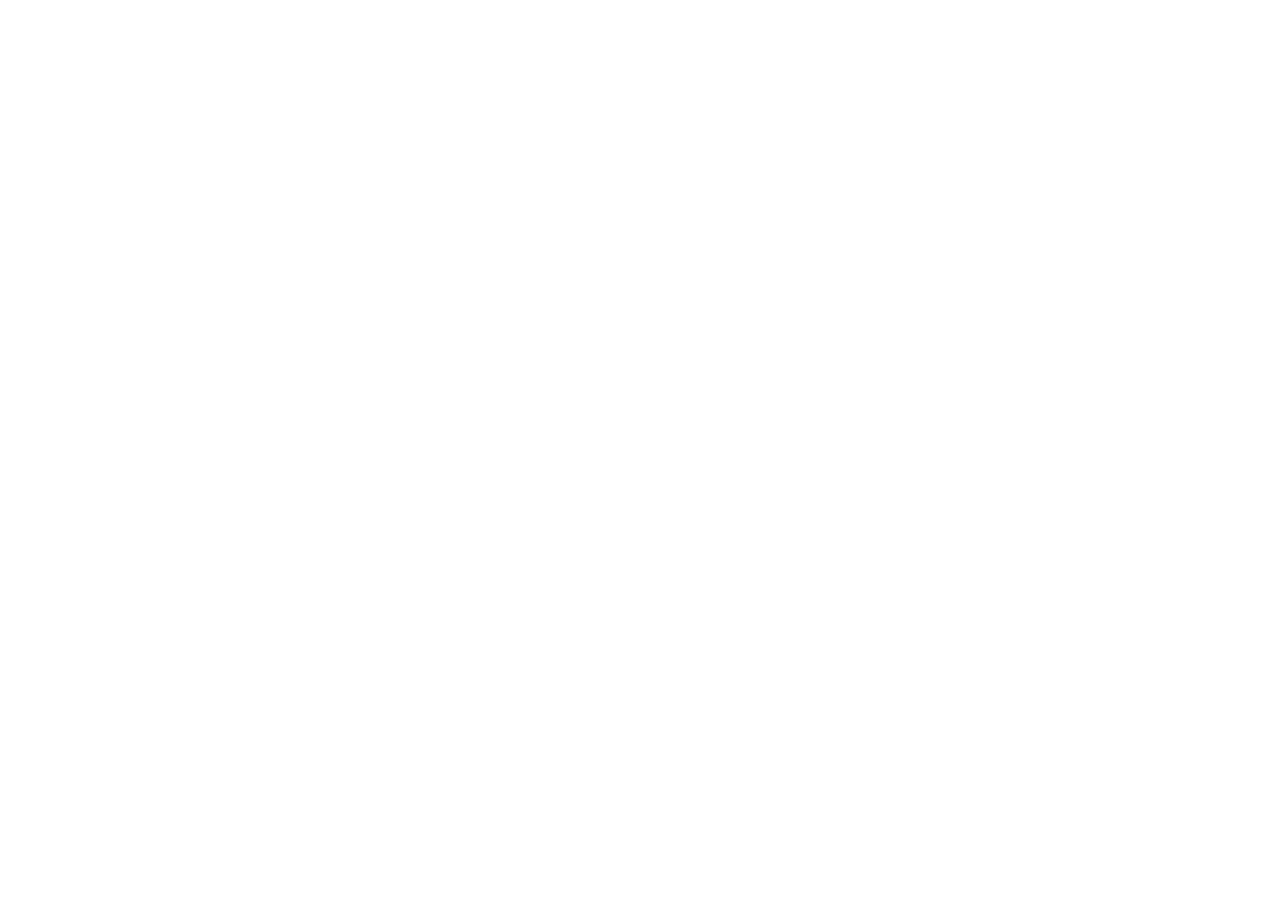
==== index.html @ c3f22ebf "Add project template" ====
<!DOCTYPE html>
<html lang="en">
  <head>
    <meta charset="UTF-8" />
    <meta name="viewport" content="width=device-width, initial-scale=1.0" />
    <title>Document</title>
    <link rel="stylesheet" href="./style/style.css" />
    <script src="./script/script.js" defer></script>
  </head>
  <body></body>
</html>
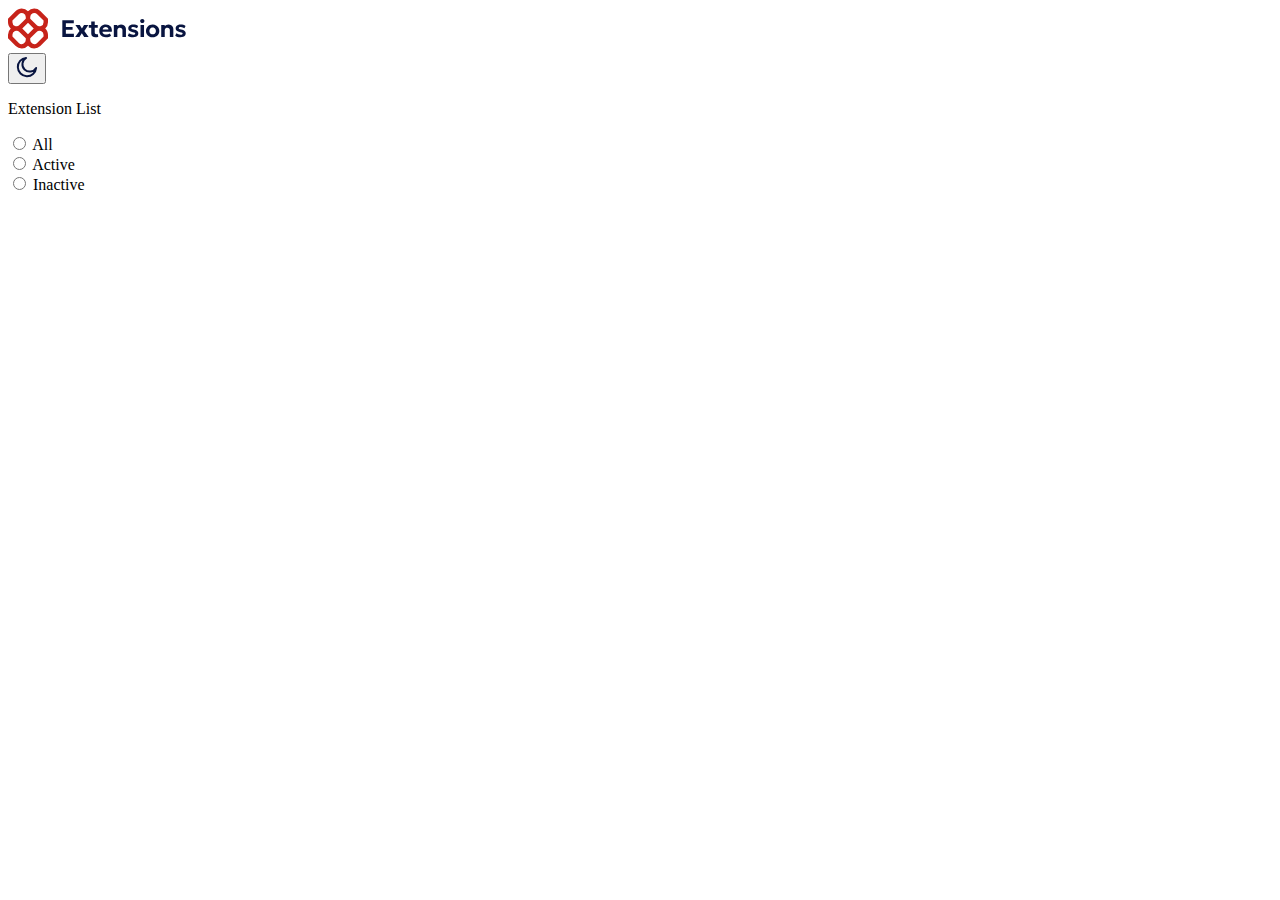
==== commit 4967d474: "Add markup for header and filter radio option" ====
--- a/index.html
+++ b/index.html
@@ -5,7 +5,39 @@
     <meta name="viewport" content="width=device-width, initial-scale=1.0" />
     <title>Document</title>
     <link rel="stylesheet" href="./style/style.css" />
-    <script src="./script/script.js" defer></script>
+    <script src="./script/script.js" type="module" defer></script>
   </head>
-  <body></body>
+  <body>
+    <div class="header">
+      <div class="headerLogo">
+        <img src="./asset/images/logo.svg" alt="extension logo" />
+      </div>
+      <div class="themeContainer">
+        <button>
+          <img src="./asset/images/icon-moon.svg" alt="" />
+        </button>
+      </div>
+    </div>
+    <div class="main">
+      <div class="mainHeader">
+        <div class="mainHeaderText">
+          <p>Extension List</p>
+        </div>
+        <div class="mainFilterContainer">
+          <div class="allContainer">
+            <input type="radio" id="allOption" name="filter" />
+            <label for="allOption">All</label>
+          </div>
+          <div class="activeContainer">
+            <input type="radio" id="activeOption" name="filter" />
+            <label for="activeOption">Active</label>
+          </div>
+          <div class="inactiveContainer">
+            <input type="radio" id="inactiveOption" name="filter" />
+            <label for="inactiveOption">Inactive</label>
+          </div>
+        </div>
+      </div>
+    </div>
+  </body>
 </html>
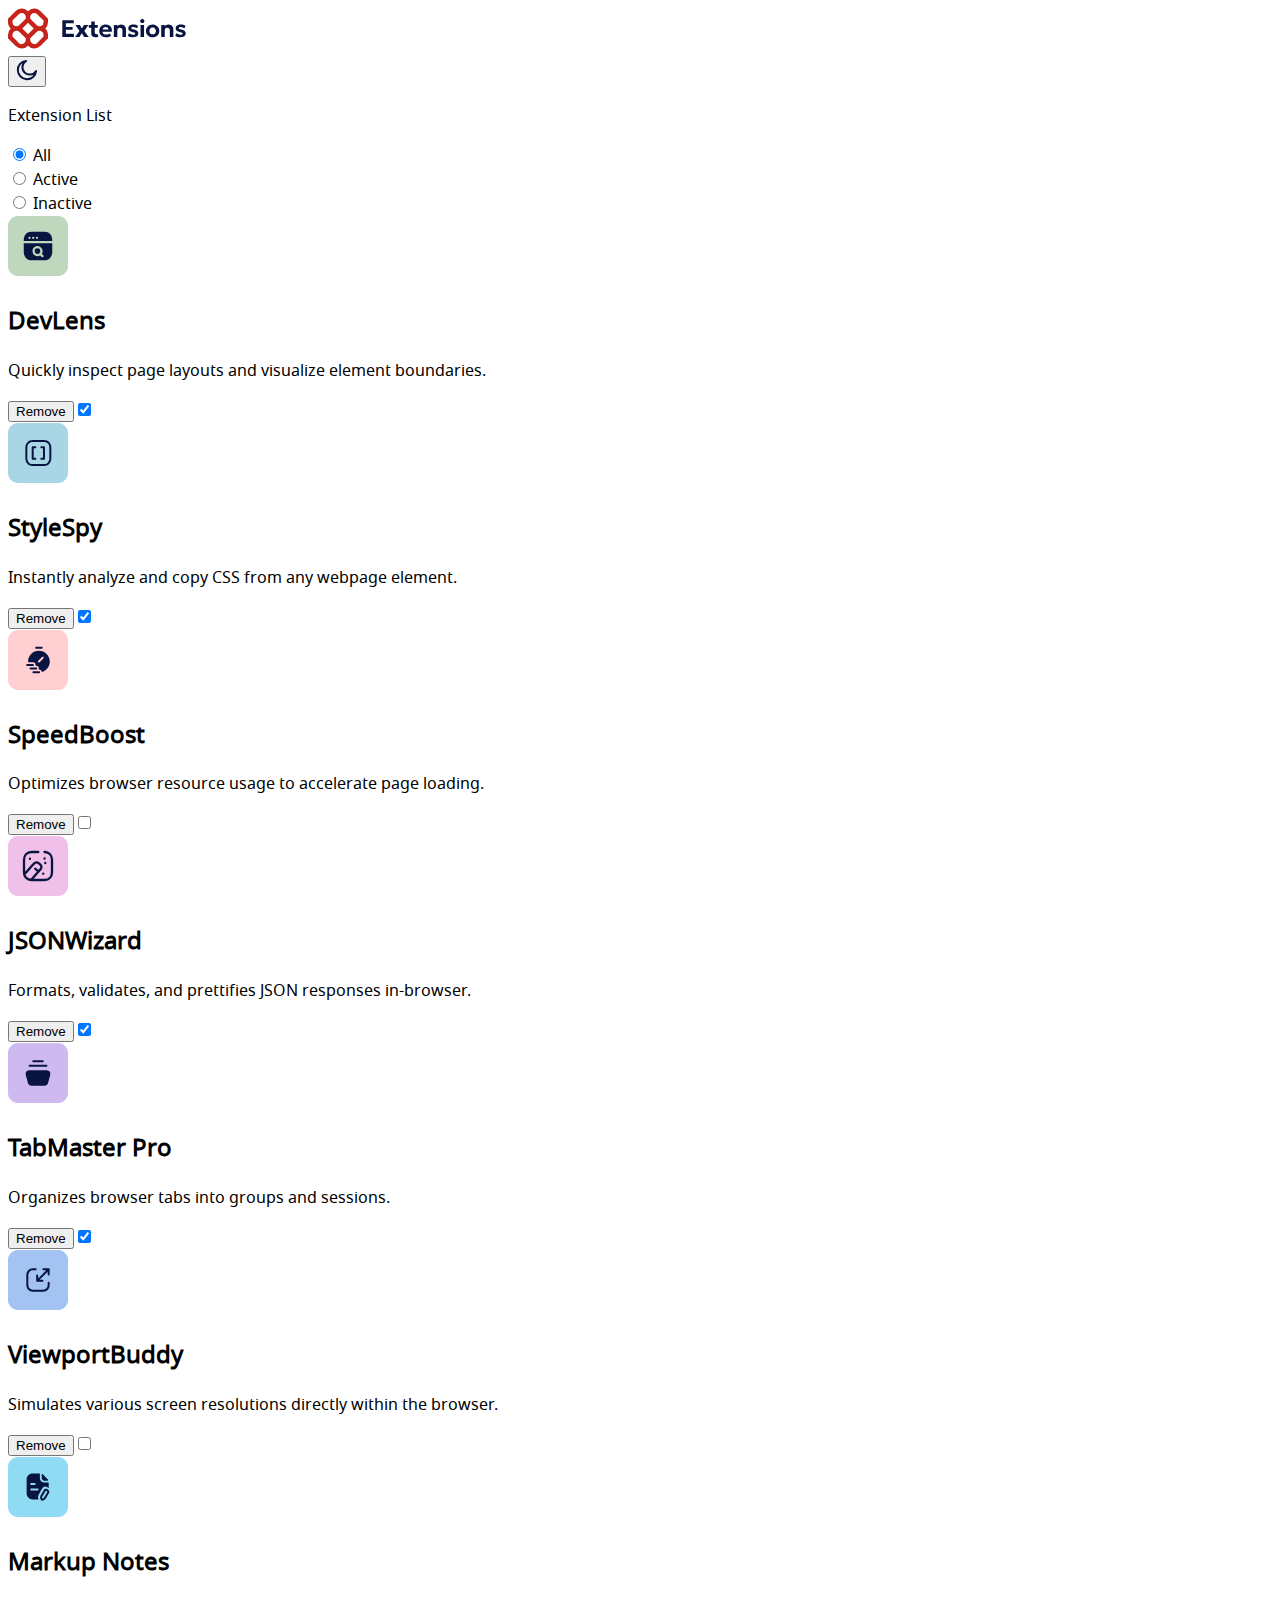
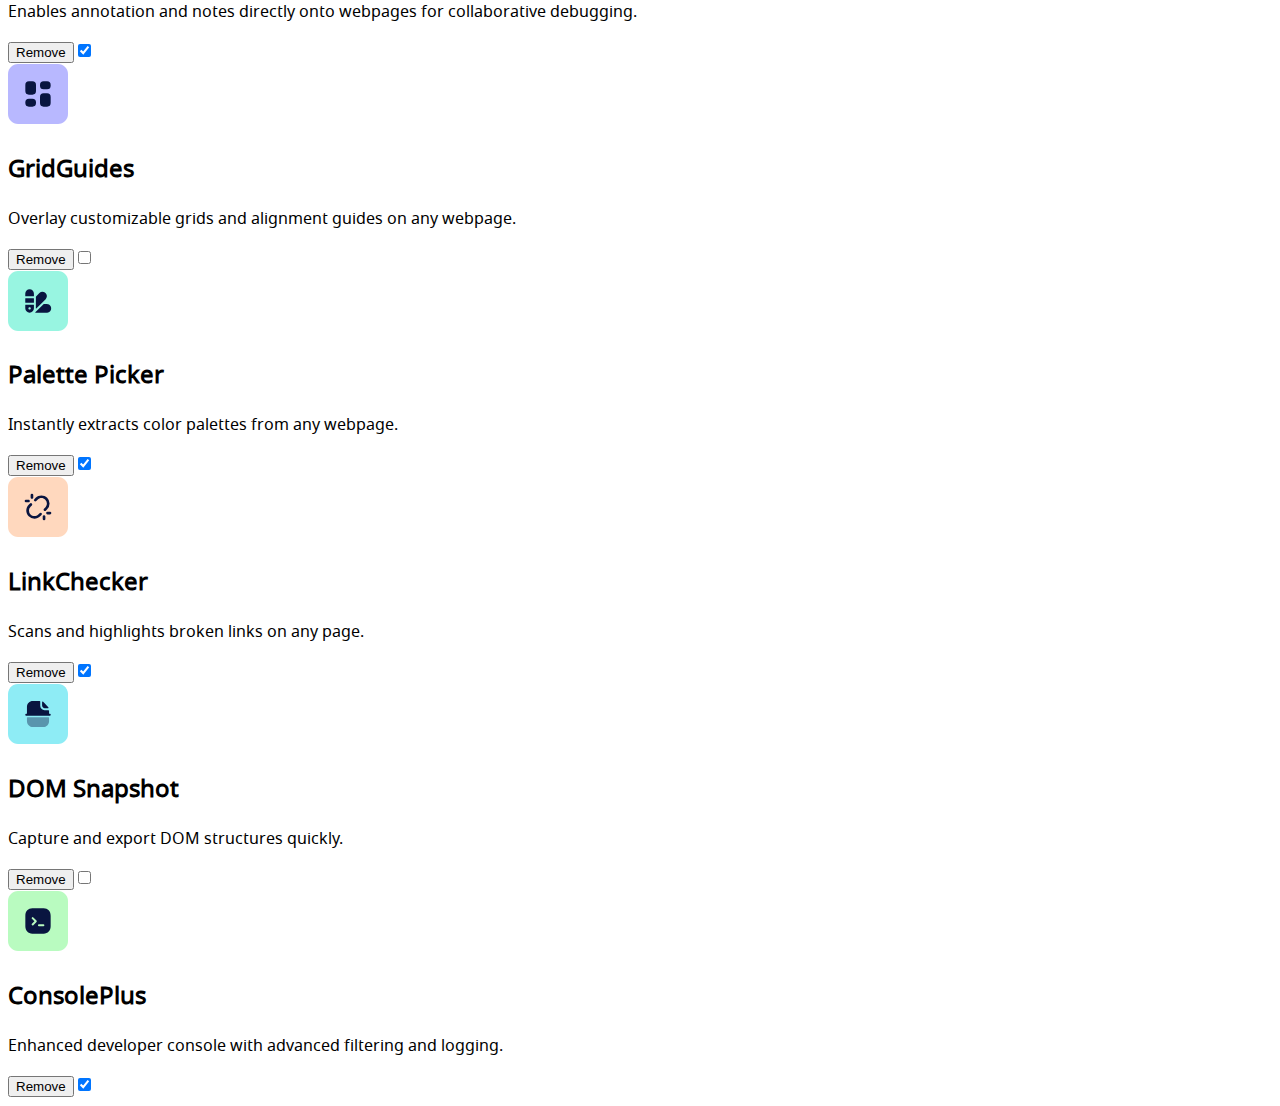
==== commit f5efbf05: "Add webfont and system font as fallback" ====
--- a/index.html
+++ b/index.html
@@ -25,7 +25,7 @@
         </div>
         <div class="mainFilterContainer">
           <div class="allContainer">
-            <input type="radio" id="allOption" name="filter" />
+            <input type="radio" id="allOption" name="filter" checked />
             <label for="allOption">All</label>
           </div>
           <div class="activeContainer">
@@ -38,6 +38,7 @@
           </div>
         </div>
       </div>
+      <div class="mainContent"></div>
     </div>
   </body>
 </html>
--- a/style/style.css
+++ b/style/style.css
@@ -0,0 +1,16 @@
+@font-face {
+  font-family: "notosans";
+  src: url("../asset/font/notosans-regular-webfont.woff2") format("woff2"),
+    url("../asset/font/notosans-regular-webfont.woff") format("woff");
+  font-weight: normal;
+  font-style: normal;
+}
+
+:root {
+  --system-ui: system-ui, "Segoe UI", Roboto, Helvetica, Arial, sans-serif,
+    "Apple Color Emoji", "Segoe UI Emoji", "Segoe UI Symbol";
+}
+
+body {
+  font-family: "notosans", var(--system-ui);
+}
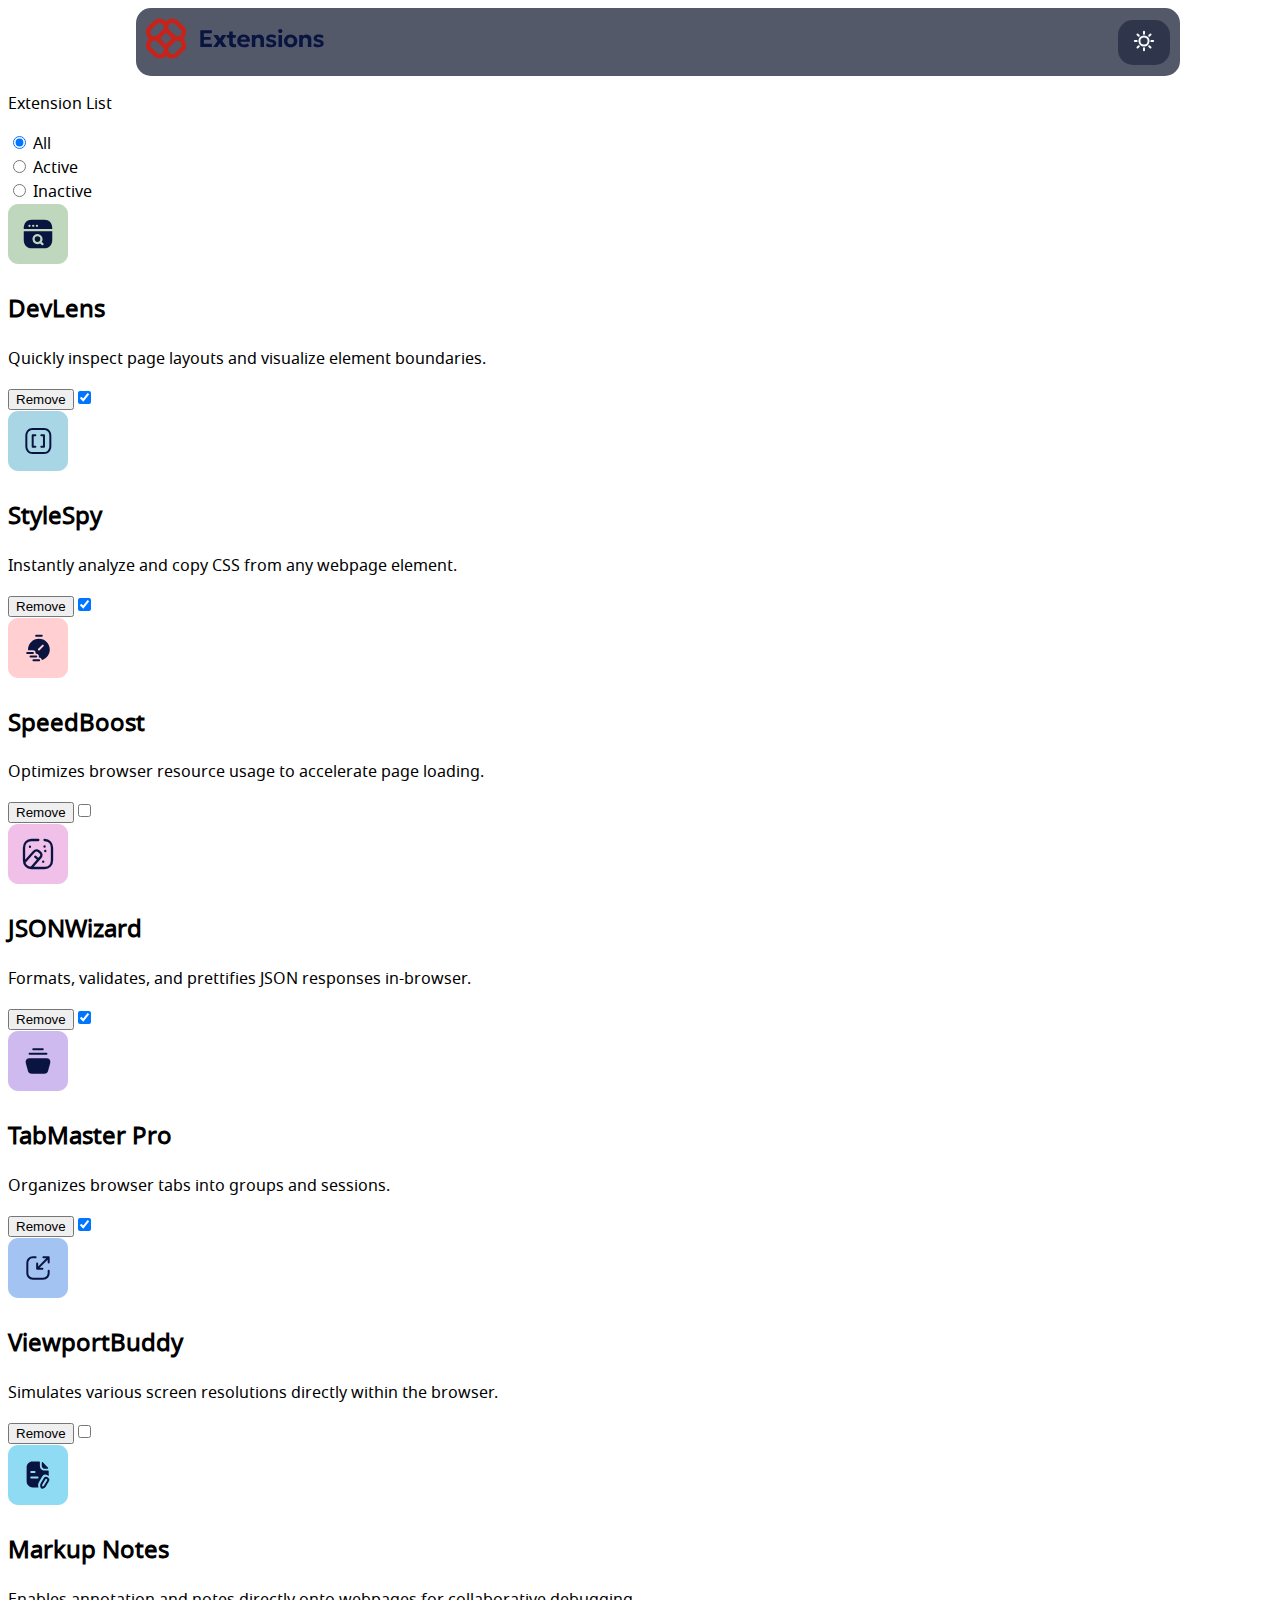
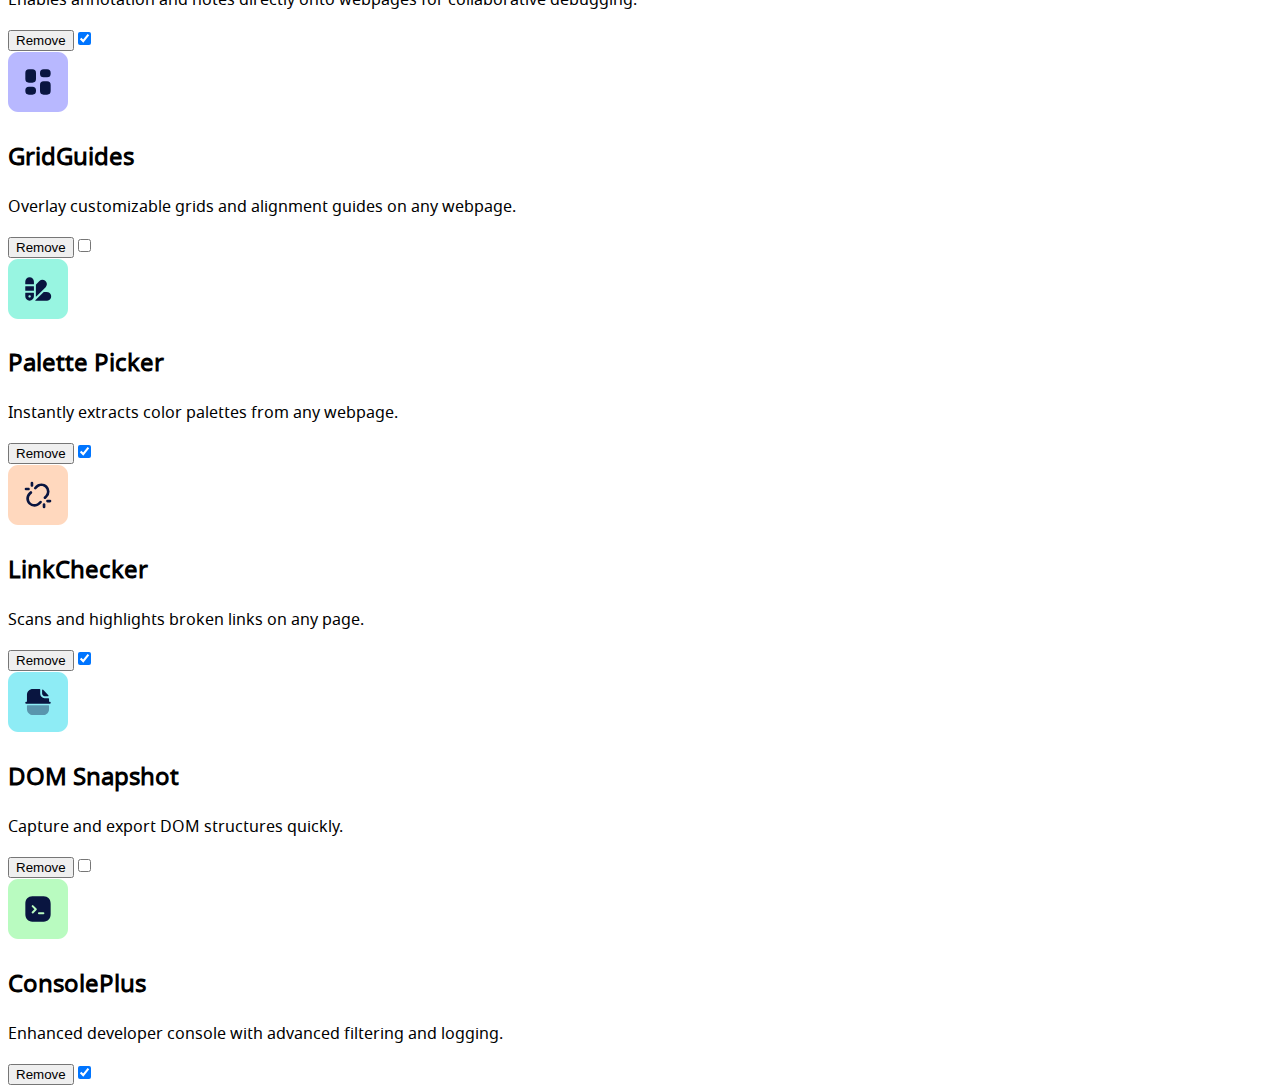
==== commit 34272802: "Style the button theme container" ====
--- a/index.html
+++ b/index.html
@@ -14,7 +14,7 @@
       </div>
       <div class="themeContainer">
         <button>
-          <img src="./asset/images/icon-moon.svg" alt="" />
+          <img src="./asset/images/icon-sun.svg" alt="" />
         </button>
       </div>
     </div>
--- a/style/style.css
+++ b/style/style.css
@@ -9,8 +9,50 @@
 :root {
   --system-ui: system-ui, "Segoe UI", Roboto, Helvetica, Arial, sans-serif,
     "Apple Color Emoji", "Segoe UI Emoji", "Segoe UI Symbol";
+  --Neutral-900: hsl(227, 75%, 14%);
+  --Neutral-800: hsl(226, 25%, 17%);
+  --Neutral-700: hsl(225, 23%, 24%);
+  --Neutral-600: hsl(226, 11%, 37%);
+  --Neutral-300: hsl(0, 0%, 78%);
+  --Neutral-200: hsl(217, 61%, 90%);
+  --Neutral-100: hsl(0, 0%, 93%);
+  --Neutral-0: hsl(200, 60%, 99%);
+  --Red-400: hsl(3, 86%, 64%);
+  --Red-500: hsl(3, 71%, 56%);
+  --Red-700: hsl(3, 77%, 44%);
+  --Light-Gradient: linear-gradient(180deg, #ebf2fc 0%, #eef8f9 100%);
+  --Dark-Gradient: linear-gradient(180deg, #040918 0%, #091540 100%);
+  --font-size: 16px;
+  --bold-light: 400;
+  --bold-normal: 500;
+  --bold: 700;
 }
 
 body {
   font-family: "notosans", var(--system-ui);
+  font-size: var(--font-size);
+  width: 100vw;
+  height: 100vh;
 }
+
+.header {
+  display: flex;
+  justify-content: space-between;
+  align-items: center;
+  background-color: var(--Neutral-600);
+  width: 80%;
+  margin-left: 10%;
+  padding: 10px;
+  color: white;
+}
+
+.header,
+.themeContainer > button {
+  border-radius: 15px;
+}
+
+.themeContainer > button {
+  background-color: var(--Neutral-700);
+  border: none;
+  padding: 10px 15px;
+}
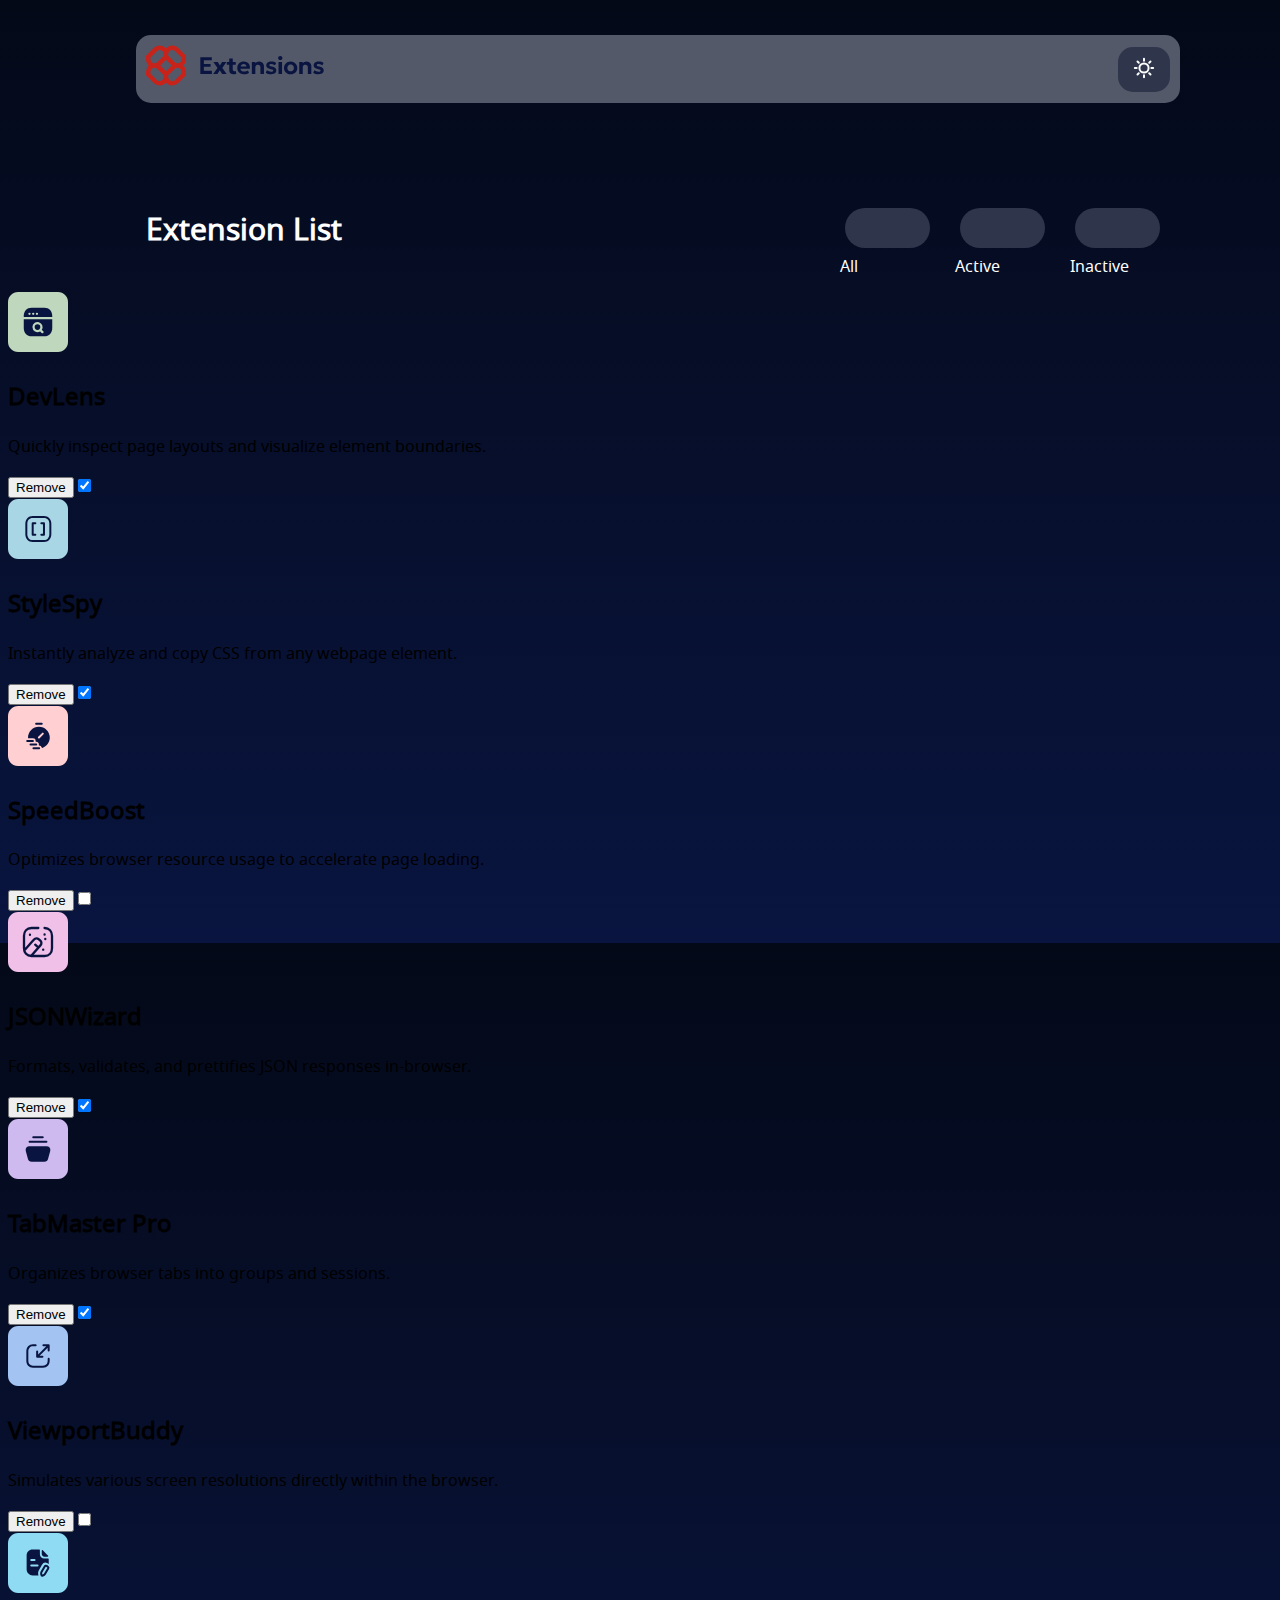
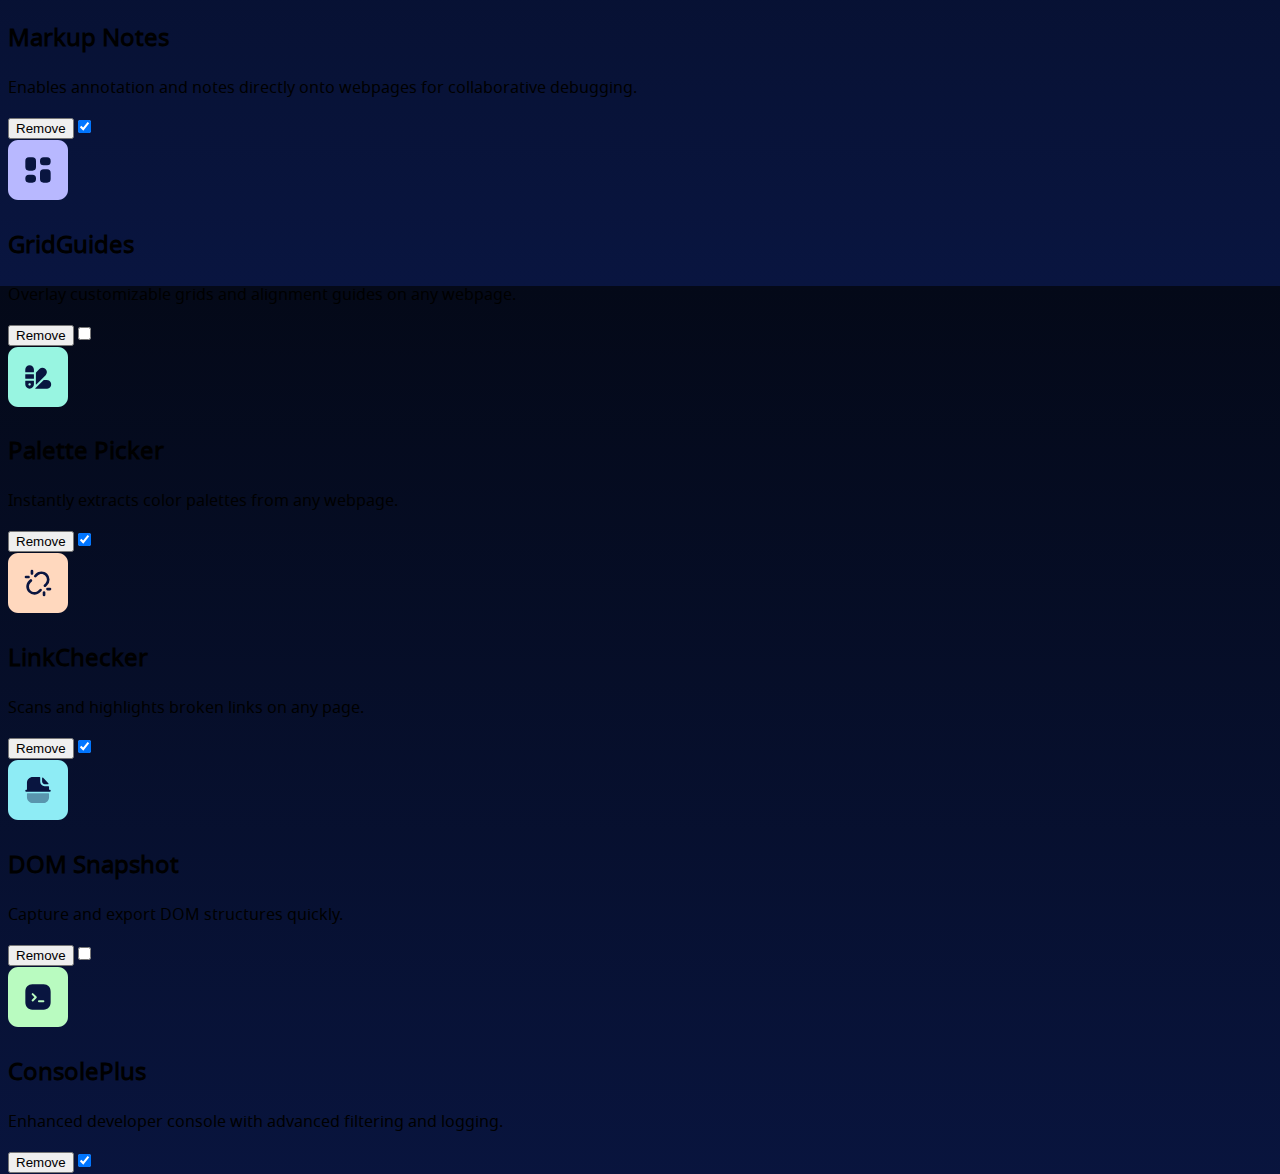
==== commit 027617f1: "Position and style the label and input radio" ====
--- a/index.html
+++ b/index.html
@@ -24,18 +24,18 @@
           <p>Extension List</p>
         </div>
         <div class="mainFilterContainer">
-          <div class="allContainer">
+          <label for="allOption" class="allContainer">
             <input type="radio" id="allOption" name="filter" checked />
-            <label for="allOption">All</label>
-          </div>
-          <div class="activeContainer">
+            <span>All</span>
+          </label>
+          <label for="activeOption" class="activeContainer">
             <input type="radio" id="activeOption" name="filter" />
-            <label for="activeOption">Active</label>
-          </div>
-          <div class="inactiveContainer">
+            <span>Active</span>
+          </label>
+          <label for="inactiveOption" class="inactiveContainer">
             <input type="radio" id="inactiveOption" name="filter" />
-            <label for="inactiveOption">Inactive</label>
-          </div>
+            <span>Inactive</span>
+          </label>
         </div>
       </div>
       <div class="mainContent"></div>
--- a/style/style.css
+++ b/style/style.css
@@ -33,17 +33,35 @@
   font-size: var(--font-size);
   width: 100vw;
   height: 100vh;
+  box-sizing: border-box;
+  background: var(--Dark-Gradient);
 }
 
 .header {
+  background-color: var(--Neutral-600);
+  margin-top: 35px;
+  color: white;
+}
+
+.header,
+.mainHeader {
   display: flex;
   justify-content: space-between;
   align-items: center;
-  background-color: var(--Neutral-600);
   width: 80%;
   margin-left: 10%;
   padding: 10px;
+}
+
+.mainHeader {
   color: white;
+  margin-top: 65px;
+  padding: 10px;
+}
+
+.mainHeaderText > p {
+  font-size: 30px;
+  font-weight: bold;
 }
 
 .header,
@@ -56,3 +74,22 @@
   border: none;
   padding: 10px 15px;
 }
+
+.mainFilterContainer {
+  display: flex;
+  gap: 15px;
+}
+
+.mainFilterContainer label {
+  width: 100px;
+  height: 50px;
+}
+
+input[type="radio"] {
+  appearance: none;
+  background-color: var(--Neutral-700);
+  width: 85px;
+  height: 35px;
+  border-radius: 25px;
+  padding: 20px 35px;
+}
